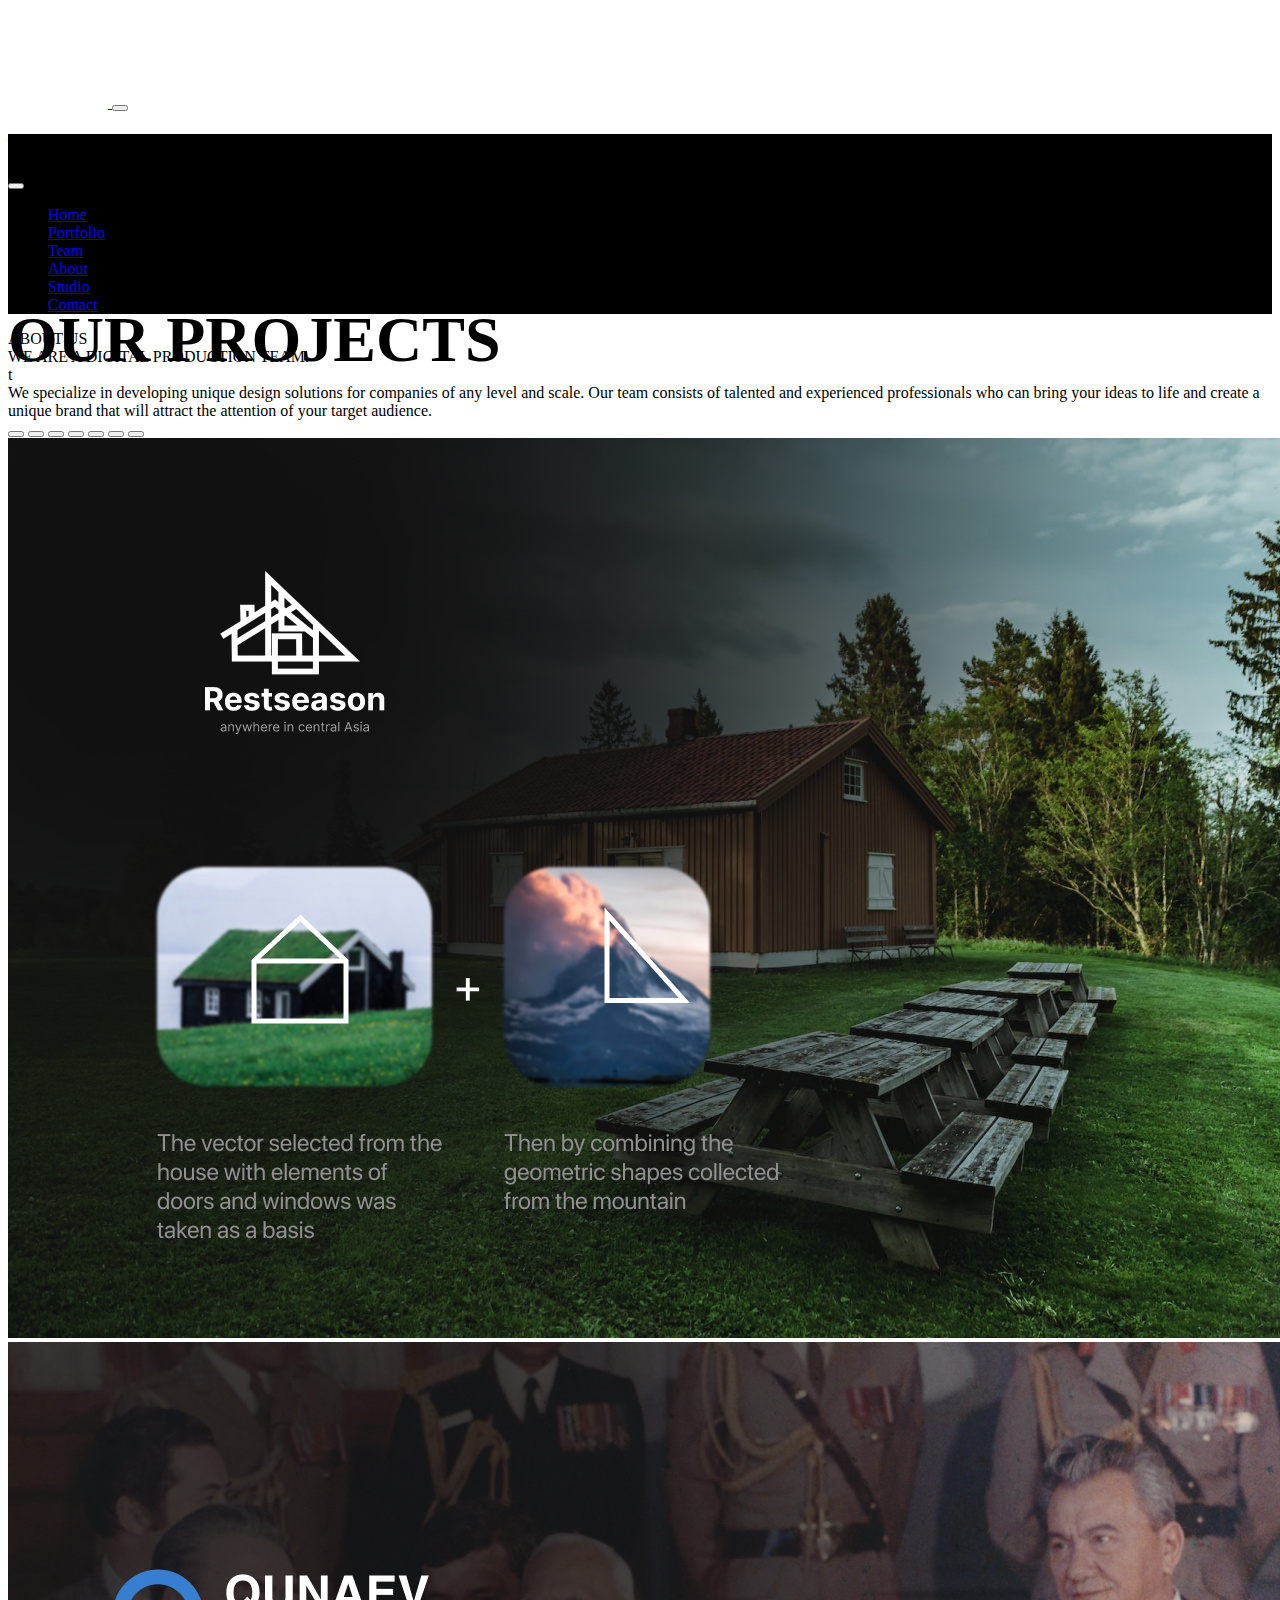
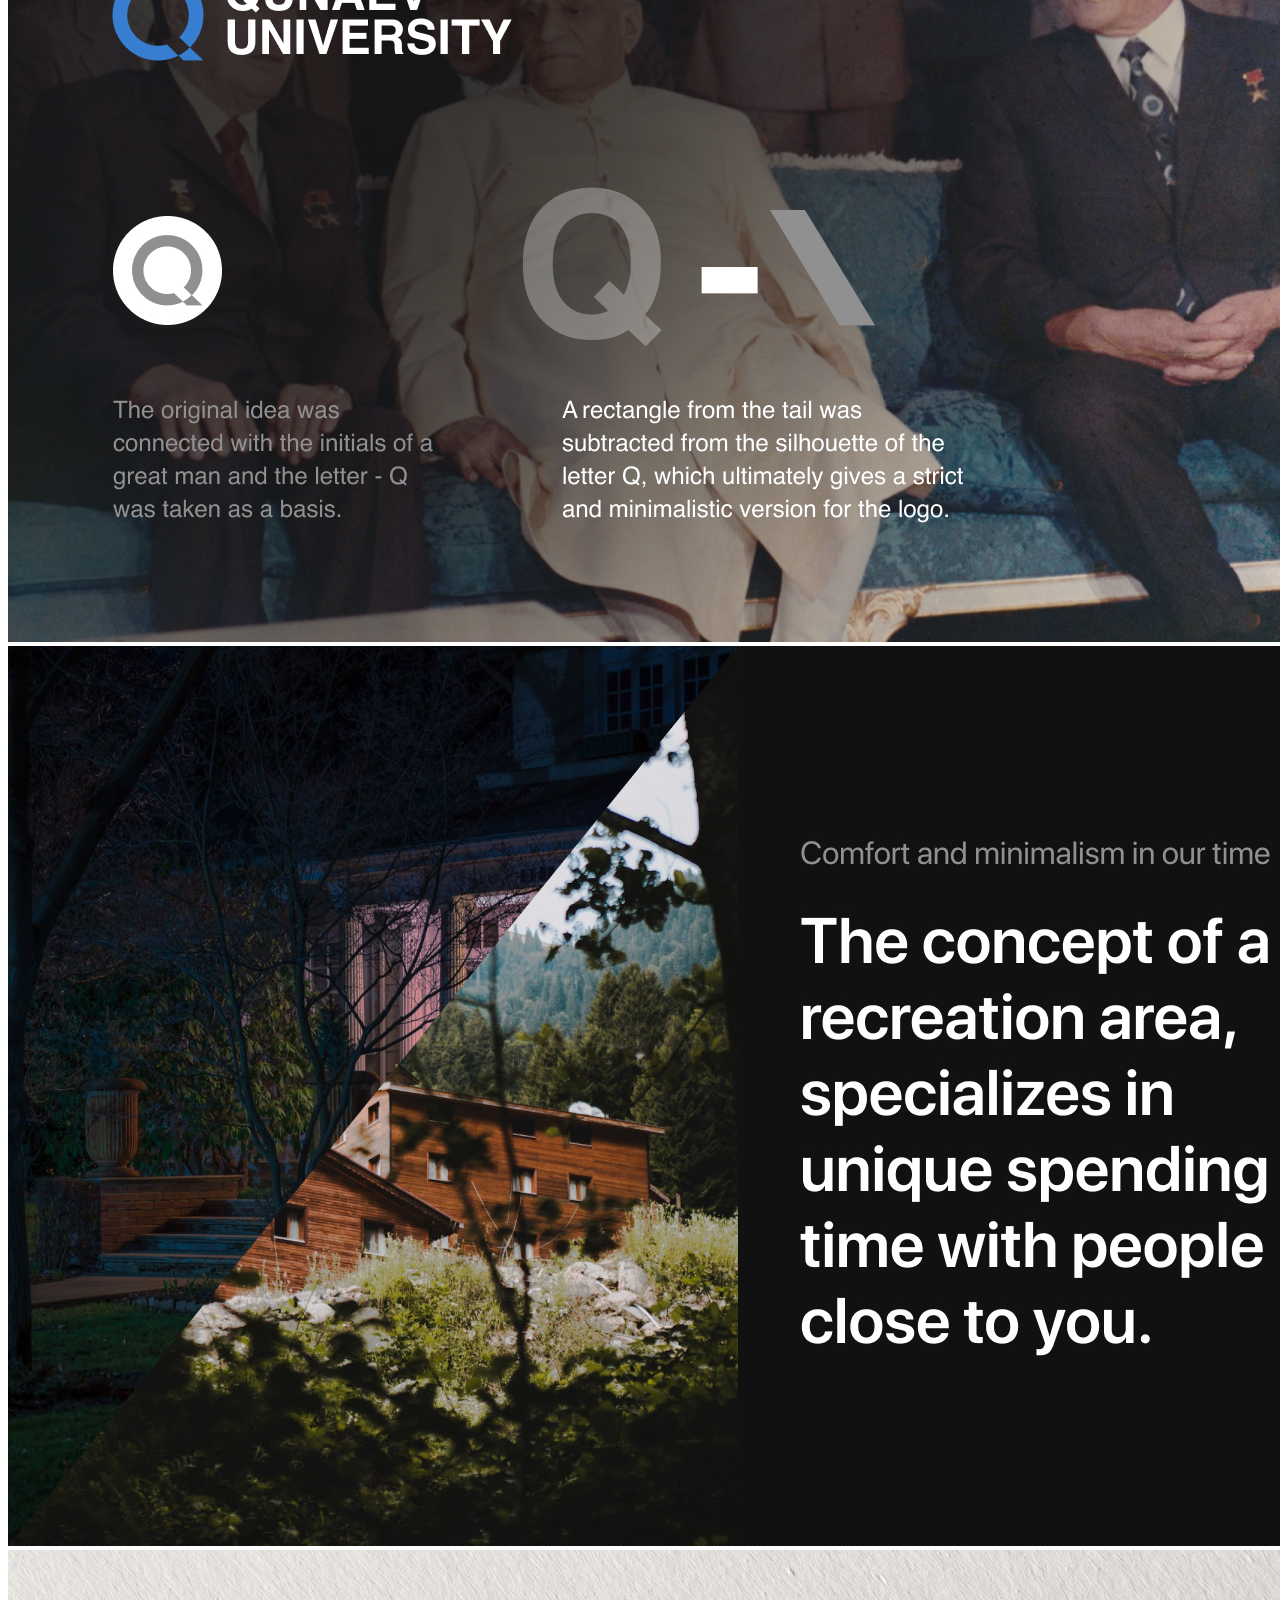
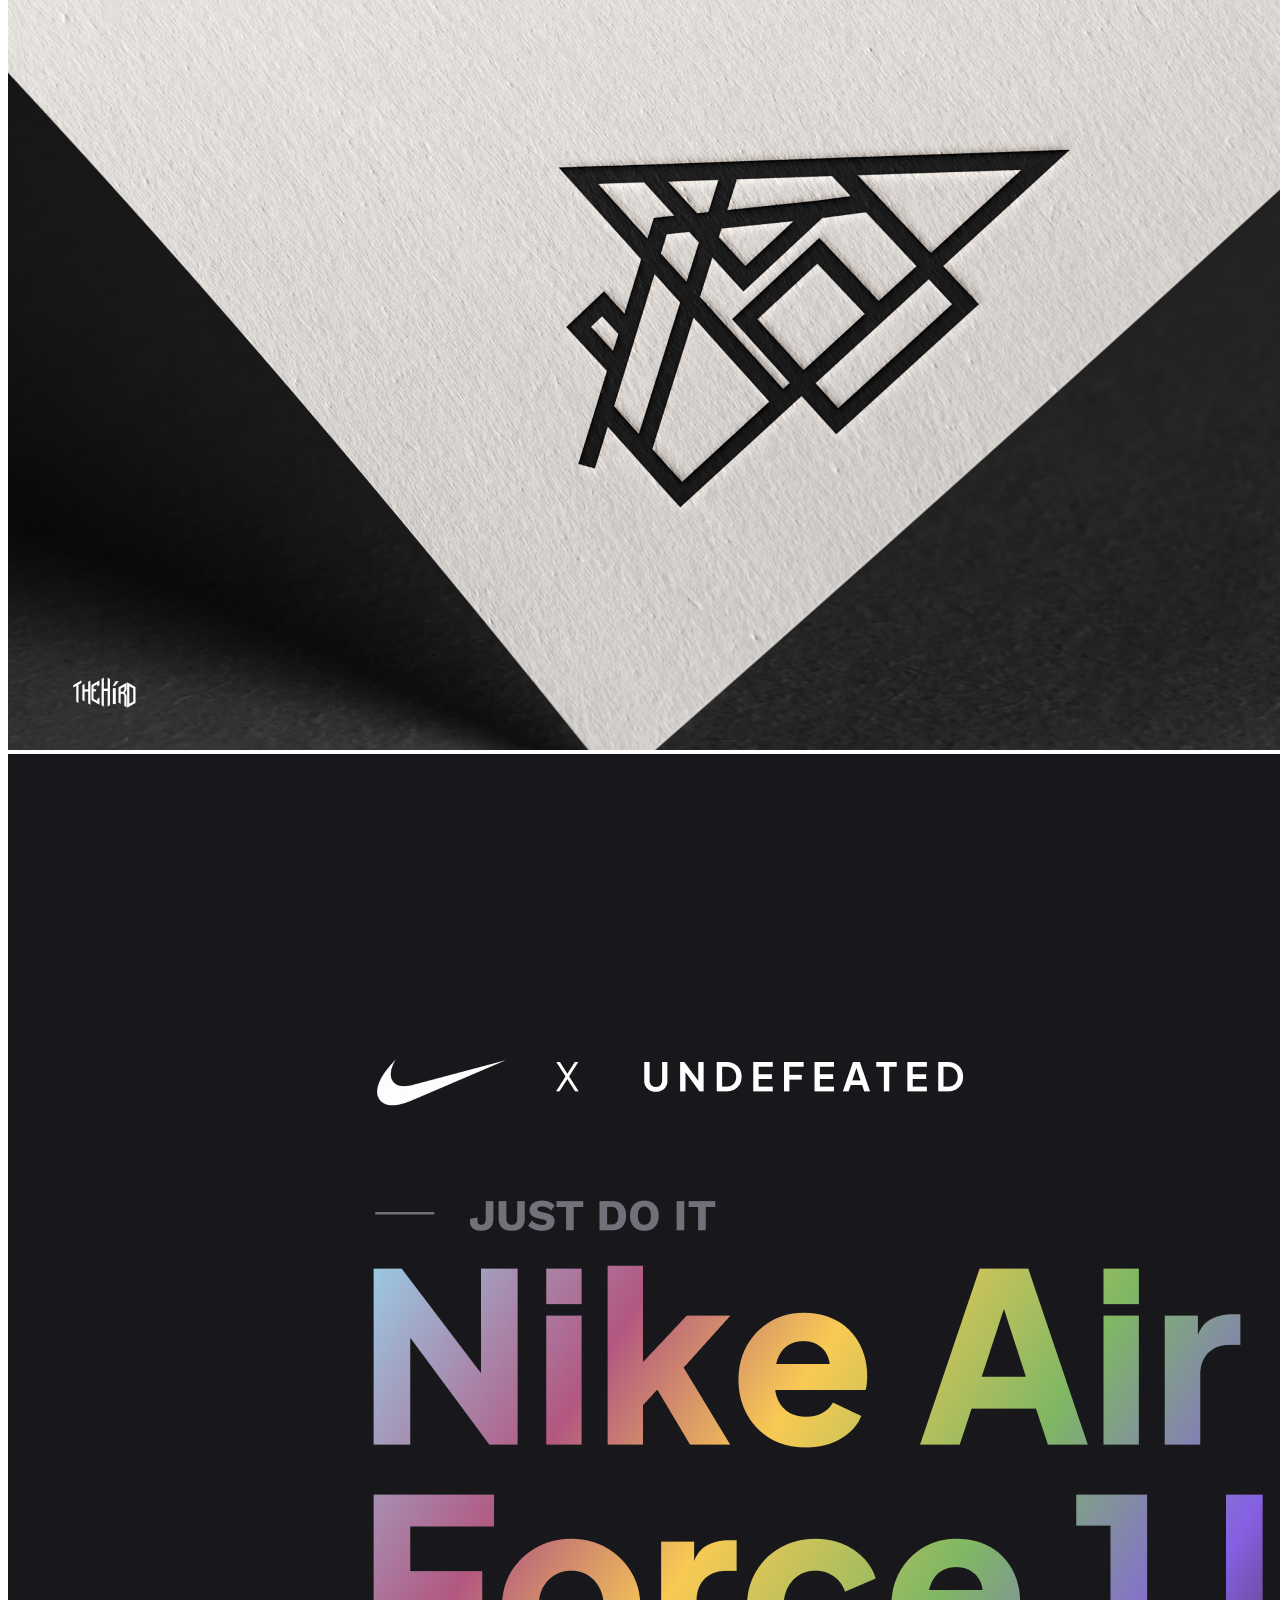
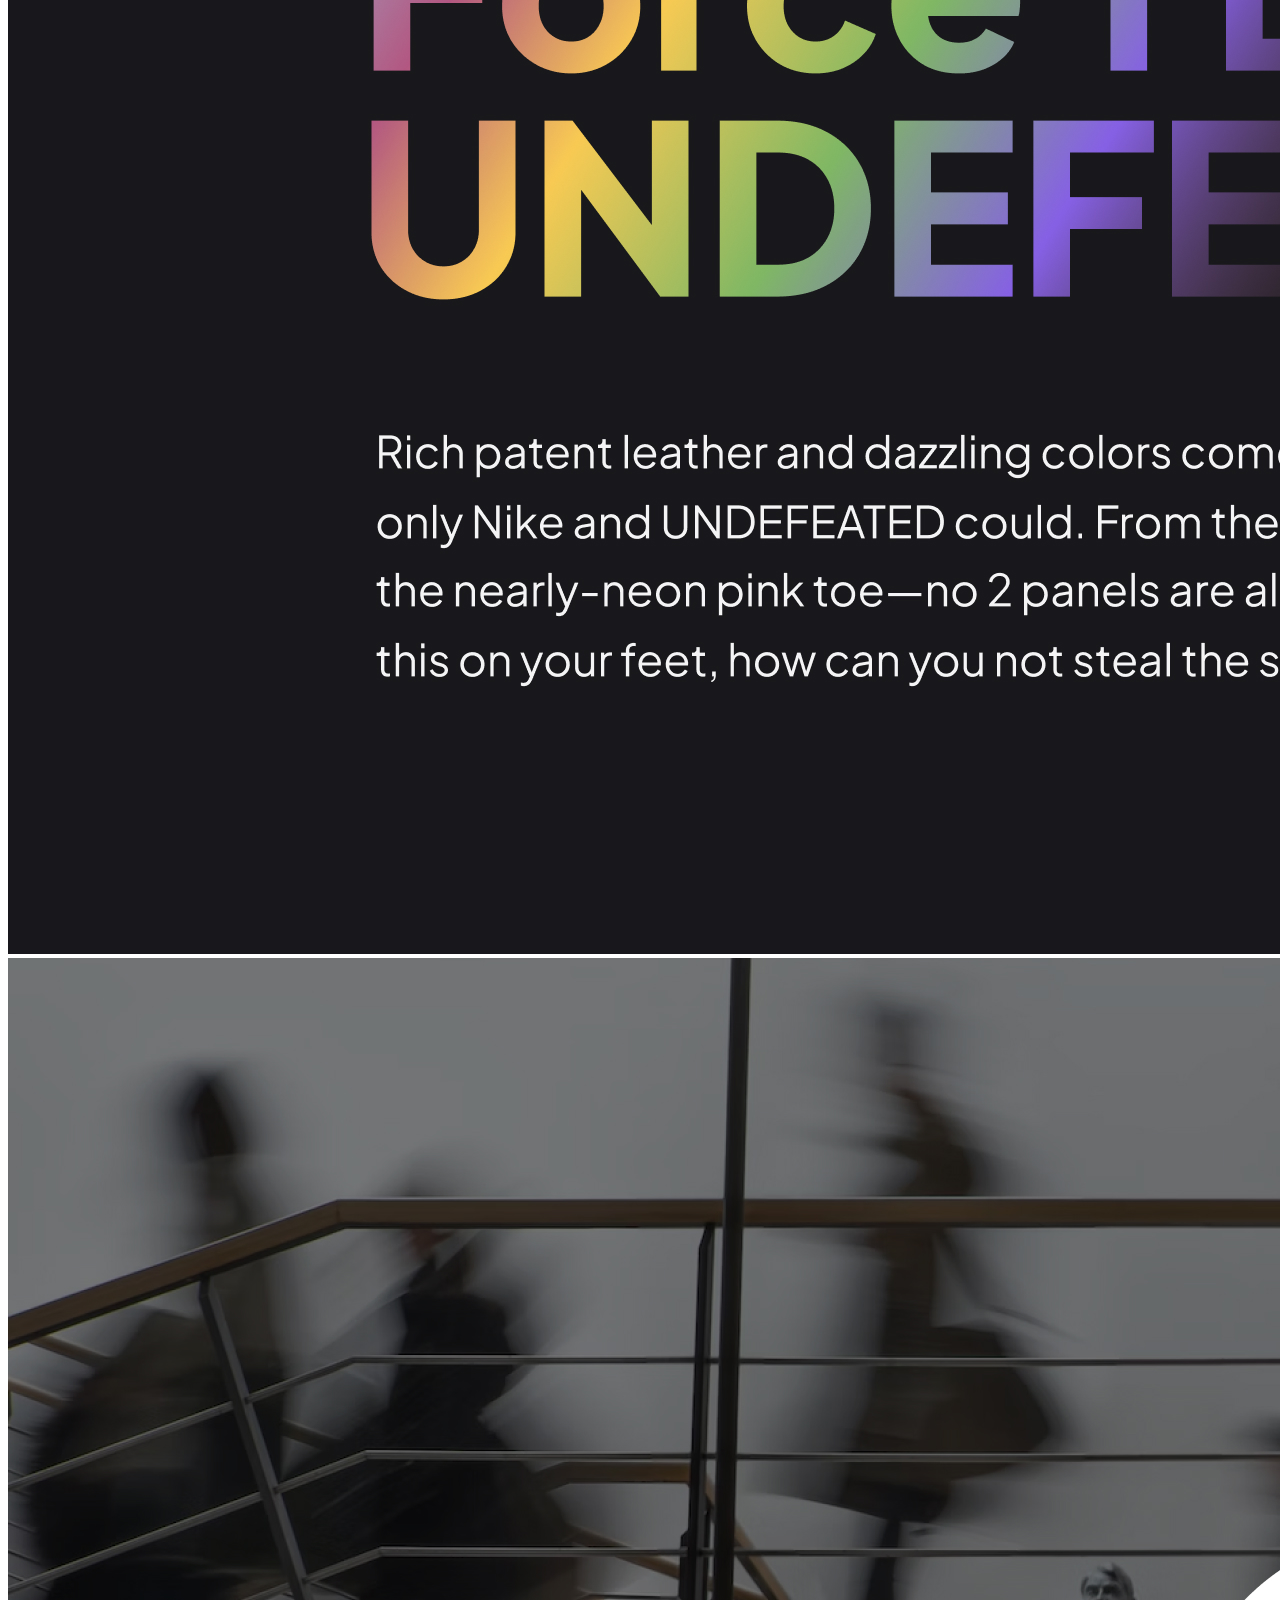
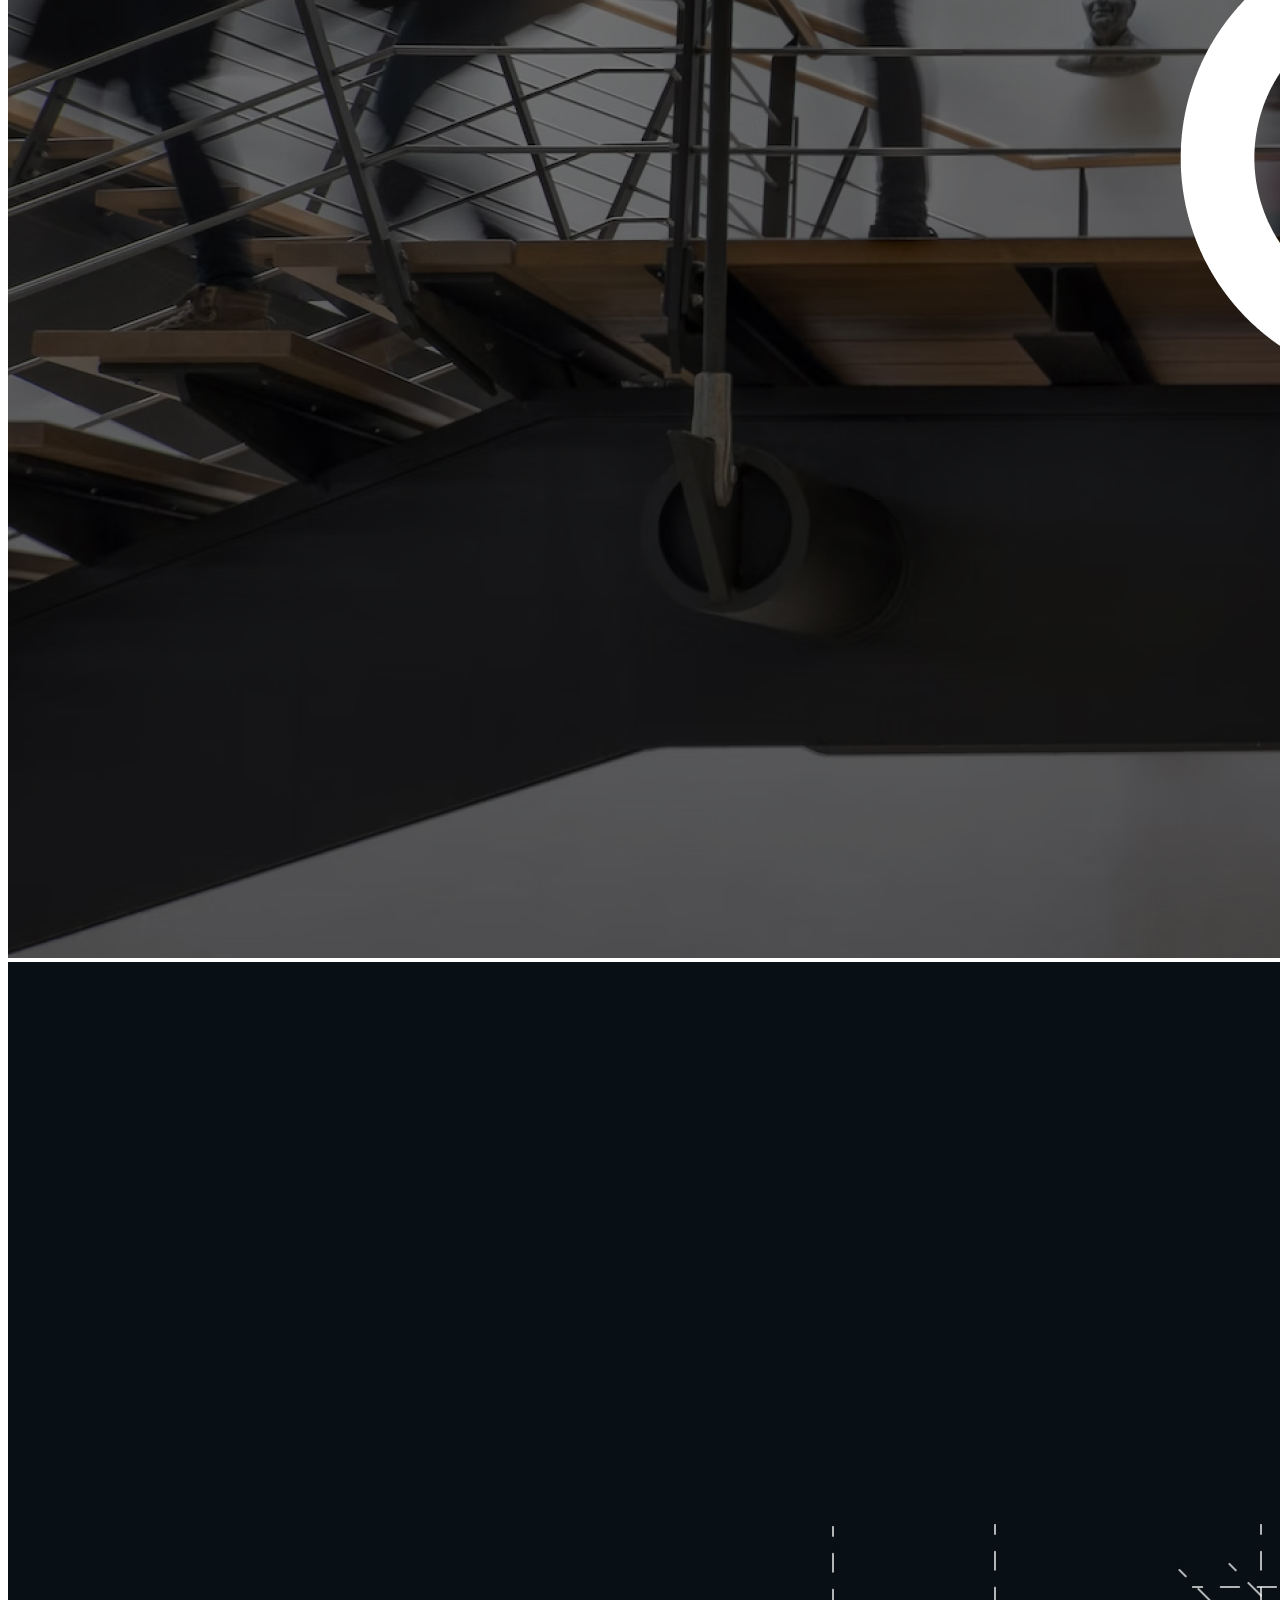
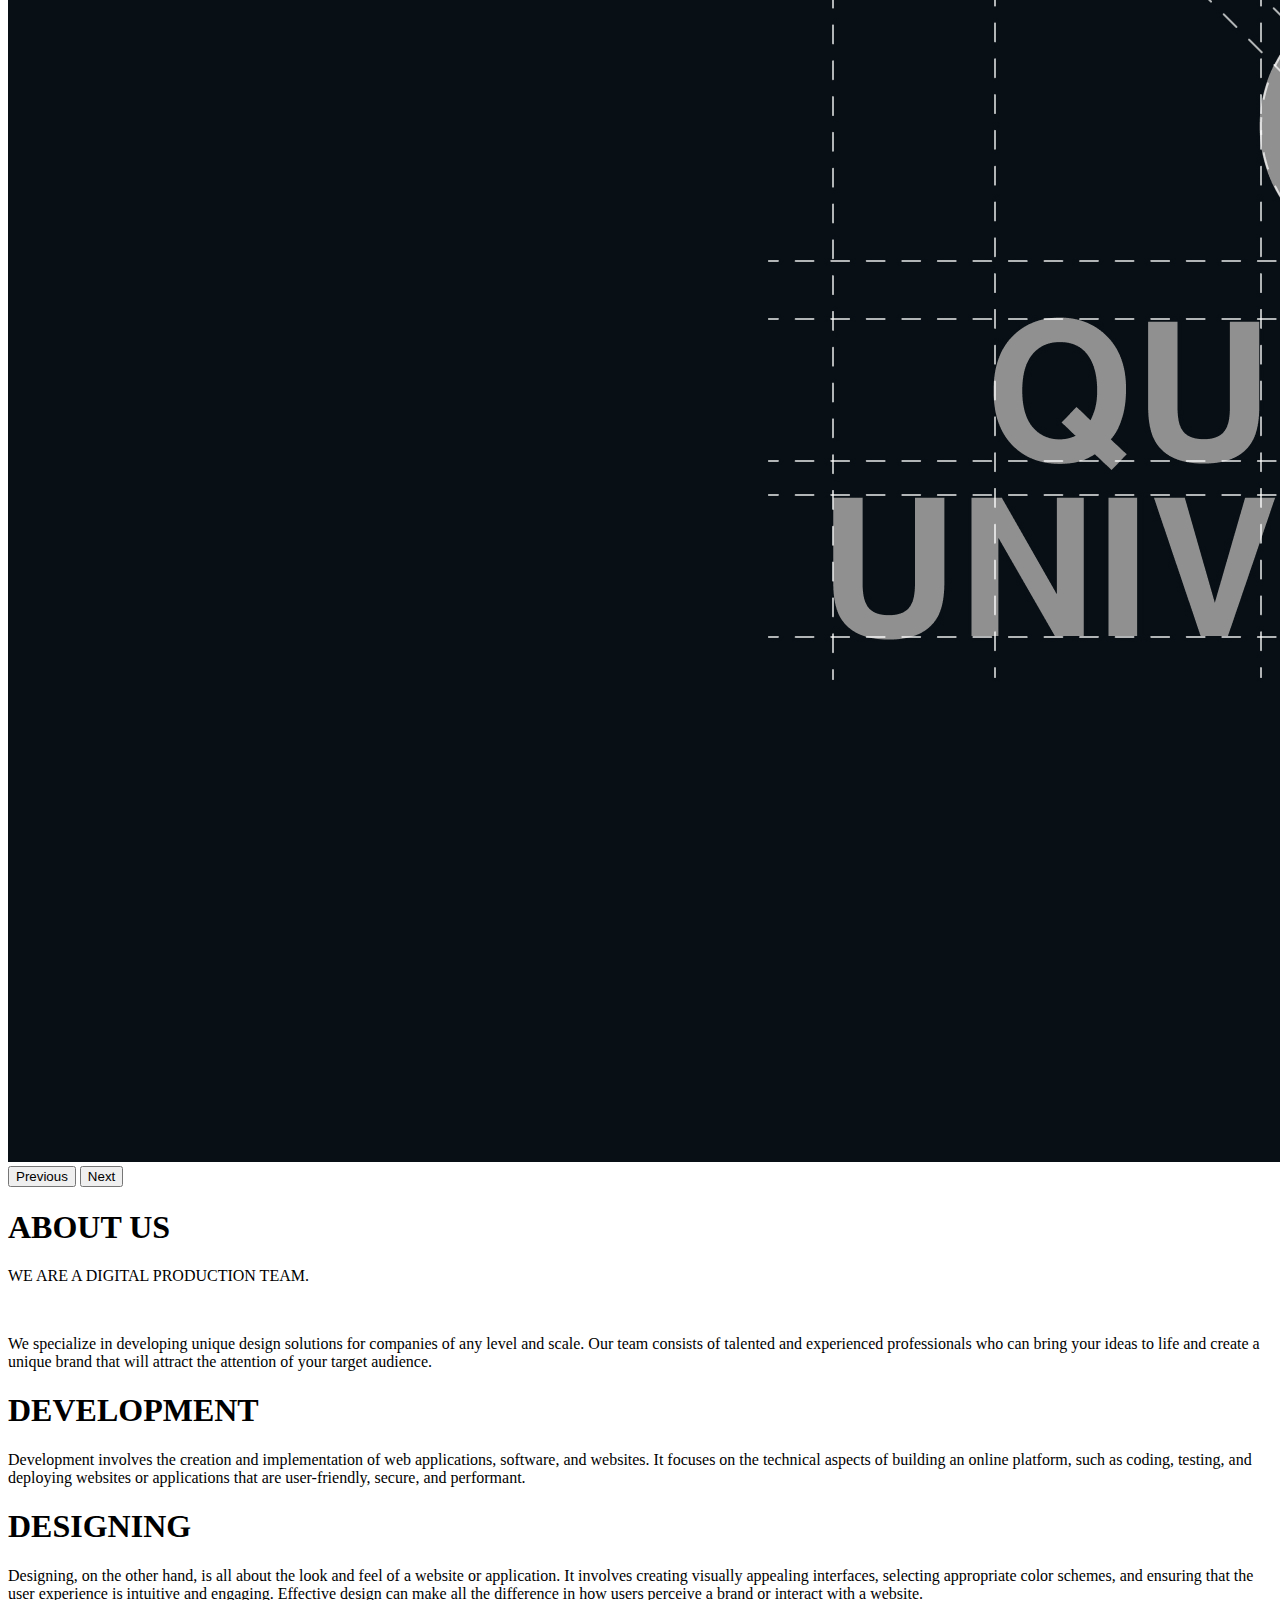
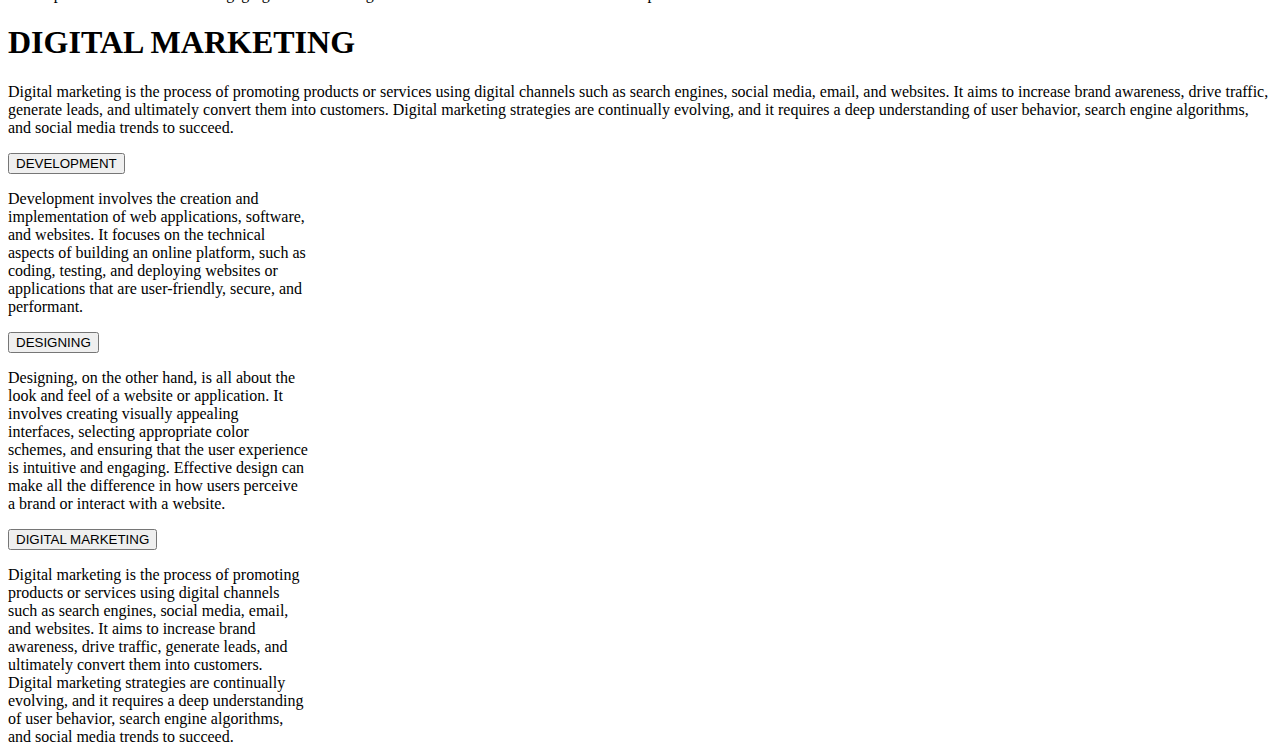
==== pages/about.html @ e814f003 "Added new files." ====
<!DOCTYPE html>
<html lang="en">
  <head>
    <meta charset="UTF-8" />
    <meta http-equiv="X-UA-Compatible" content="IE=edge" />
    <meta name="viewport" content="width=device-width, initial-scale=1.0" />
    <title>About us</title>
    <link
      rel="stylesheet"
      href="../node_modules/bootstrap/dist/css/bootstrap.min.css"
    />
    <link rel="stylesheet" href="../styles/style-about.css" />
    <link rel="icon" href="../images/navbar/logo.png" type="image/x-icon" />
  </head>
  <body>
    <audio preload="auto" src="../audio/music.mp3" loop="true" autobuffer>
      Unsupported in Firefox
    </audio>
    <header>
      <nav class="navbar navbar-dark bg-dark">
        <div class="container-fluid">
          <a href="../index.html">
            <img class="ms-5" src="../images/navbar/logo.png" alt="logo" />
          </a>
          <button
            class="navbar-toggler me-5"
            type="button"
            data-bs-toggle="offcanvas"
            data-bs-target="#offcanvasDarkNavbar"
            aria-controls="offcanvasDarkNavbar"
            aria-label="Toggle navigation"
          >
            <span class="navbar-toggler-icon"></span>
          </button>
          <div
            class="offcanvas offcanvas-end text-bg-dark"
            tabindex="-1"
            id="offcanvasDarkNavbar"
            aria-labelledby="offcanvasDarkNavbarLabel"
            style="background-color: black !important"
          >
            <div class="offcanvas-header">
              <h5 class="offcanvas-title" id="offcanvasDarkNavbarLabel">
                TheHiro.qz
              </h5>
              <button
                type="button"
                class="btn-close btn-close-white"
                data-bs-dismiss="offcanvas"
                aria-label="Close"
              ></button>
            </div>
            <div class="offcanvas-body">
              <ul class="navbar-nav justify-content-end flex-grow-1 pe-3">
                <li class="nav-item">
                  <a class="nav-link" aria-current="page" href="../index.html"
                    >Home</a
                  >
                </li>
                <li class="nav-item">
                  <a
                    class="nav-link"
                    href="https://www.behance.net/thehirostudio"
                    >Portfolio</a
                  >
                </li>
                <li class="nav-item">
                  <a class="nav-link" href="team.html">Team</a>
                </li>
                <li class="nav-item">
                  <a class="nav-link active" href="about.html">About</a>
                </li>
                <li class="nav-item">
                  <a class="nav-link" href="studio.html">Studio</a>
                </li>
                <li class="nav-item">
                  <a class="nav-link" href="contact.html">Contact</a>
                </li>
              </ul>
            </div>
          </div>
        </div>
      </nav>
    </header>
    <main>
      <section class="sect-2 container mt-5" style="margin-bottom: -10rem">
        <div class="container row mt-5 mx-1">
          <div class="col-6 second">
            ABOUT US
            <div class="vect-1"></div>
          </div>
          <div class="col-6 third">WE ARE A DIGITAL PRODUCTION TEAM.</div>
        </div>
        <div class="container row mt-5 mx-1">
          <div class="col-6 first"><span class="syllable">t</span></div>
          <div class="col-6 fourth">
            We specialize in developing unique design solutions for companies of
            any level and scale. Our team consists of talented and experienced
            professionals who can bring your ideas to life and create a unique
            brand that will attract the attention of your target audience.
          </div>
        </div>
      </section>
      <section class="container mt-5">
        <h1
          style="font-size: 4rem; font-weight: 600"
          class="mb-5 text-white text-center projects-h1"
        >
          OUR PROJECTS
        </h1>
        <div id="carouselExampleIndicators" class="carousel slide">
          <div class="carousel-indicators">
            <button
              type="button"
              data-bs-target="#carouselExampleIndicators"
              data-bs-slide-to="0"
              class="active"
              aria-current="true"
              aria-label="Slide 1"
            ></button>
            <button
              type="button"
              data-bs-target="#carouselExampleIndicators"
              data-bs-slide-to="1"
              aria-label="Slide 2"
            ></button>
            <button
              type="button"
              data-bs-target="#carouselExampleIndicators"
              data-bs-slide-to="2"
              aria-label="Slide 3"
            ></button>
            <button
              type="button"
              data-bs-target="#carouselExampleIndicators"
              data-bs-slide-to="3"
              aria-label="Slide 4"
            ></button>
            <button
              type="button"
              data-bs-target="#carouselExampleIndicators"
              data-bs-slide-to="4"
              aria-label="Slide 5"
            ></button>
            <button
              type="button"
              data-bs-target="#carouselExampleIndicators"
              data-bs-slide-to="5"
              aria-label="Slide 6"
            ></button>
            <button
              type="button"
              data-bs-target="#carouselExampleIndicators"
              data-bs-slide-to="6"
              aria-label="Slide 7"
            ></button>
          </div>
          <div class="carousel-inner">
            <div class="carousel-item active">
              <img
                src="../images/slider-about/1.jpg"
                class="d-block w-100"
                alt="..."
              />
            </div>
            <div class="carousel-item">
              <img
                src="../images/slider-about/2.jpg"
                class="d-block w-100"
                alt="..."
              />
            </div>
            <div class="carousel-item">
              <img
                src="../images/slider-about/3.jpg"
                class="d-block w-100"
                alt="..."
              />
            </div>
            <div class="carousel-item">
              <img
                src="../images/slider-about/4.jpg"
                class="d-block w-100"
                alt="..."
              />
            </div>
            <div class="carousel-item">
              <img
                src="../images/slider-about/6.jpg"
                class="d-block w-100"
                alt="..."
              />
            </div>
            <div class="carousel-item">
              <img
                src="../images/slider-about/7.jpg"
                class="d-block w-100"
                alt="..."
              />
            </div>
            <div class="carousel-item">
              <img
                src="../images/slider-about/8.jpg"
                class="d-block w-100"
                alt="..."
              />
            </div>
          </div>
          <button
            class="carousel-control-prev"
            type="button"
            data-bs-target="#carouselExampleIndicators"
            data-bs-slide="prev"
          >
            <span class="carousel-control-prev-icon" aria-hidden="true"></span>
            <span class="visually-hidden">Previous</span>
          </button>
          <button
            class="carousel-control-next"
            type="button"
            data-bs-target="#carouselExampleIndicators"
            data-bs-slide="next"
          >
            <span class="carousel-control-next-icon" aria-hidden="true"></span>
            <span class="visually-hidden">Next</span>
          </button>
        </div>
      </section>
      <section class="sect-1 container mt-5">
        <h1>ABOUT US</h1>
        <div class="vect-1"></div>
        <p>WE ARE A DIGITAL PRODUCTION TEAM.</p>
        <br />
        <p>
          We specialize in developing unique design solutions for companies of
          any level and scale. Our team consists of talented and experienced
          professionals who can bring your ideas to life and create a unique
          brand that will attract the attention of your target audience.
        </p>
      </section>
      <section class="sect-3 container mt-5">
        <div id="media-drops" class="container">
          <h1 class="about-h1-1">DEVELOPMENT</h1>
          <p class="mt-5">
            Development involves the creation and implementation of web
            applications, software, and websites. It focuses on the technical
            aspects of building an online platform, such as coding, testing, and
            deploying websites or applications that are user-friendly, secure,
            and performant.
          </p>
          <h1 class="mt-5 about-h1-2">DESIGNING</h1>
          <p class="mt-5">
            Designing, on the other hand, is all about the look and feel of a
            website or application. It involves creating visually appealing
            interfaces, selecting appropriate color schemes, and ensuring that
            the user experience is intuitive and engaging. Effective design can
            make all the difference in how users perceive a brand or interact
            with a website.
          </p>
          <h1 class="mt-5 about-h1-3">DIGITAL MARKETING</h1>
          <p class="mt-5 mb-5">
            Digital marketing is the process of promoting products or services
            using digital channels such as search engines, social media, email,
            and websites. It aims to increase brand awareness, drive traffic,
            generate leads, and ultimately convert them into customers. Digital
            marketing strategies are continually evolving, and it requires a
            deep understanding of user behavior, search engine algorithms, and
            social media trends to succeed.
          </p>
        </div>
      </section>
      <section class="sect-1 container mt-5">
        <p class="name-1">
          <button
            class="btn btn-primary"
            type="button"
            data-bs-toggle="collapse"
            data-bs-target="#collapseWidthExample1"
            aria-expanded="false"
            aria-controls="collapseWidthExample1"
          >
            DEVELOPMENT
          </button>
        </p>
        <div style="min-height: 120px" class="desc-1">
          <div class="collapse collapse-horizontal" id="collapseWidthExample1">
            <div class="card card-body" style="width: 300px">
              Development involves the creation and implementation of web
              applications, software, and websites. It focuses on the technical
              aspects of building an online platform, such as coding, testing,
              and deploying websites or applications that are user-friendly,
              secure, and performant.
            </div>
          </div>
        </div>
        <p class="name-2">
          <button
            class="btn btn-primary"
            type="button"
            data-bs-toggle="collapse"
            data-bs-target="#collapseWidthExample2"
            aria-expanded="false"
            aria-controls="collapseWidthExample2"
          >
            DESIGNING
          </button>
        </p>
        <div style="min-height: 120px" class="desc-2">
          <div class="collapse collapse-horizontal" id="collapseWidthExample2">
            <div class="card card-body" style="width: 300px">
              Designing, on the other hand, is all about the look and feel of a
              website or application. It involves creating visually appealing
              interfaces, selecting appropriate color schemes, and ensuring that
              the user experience is intuitive and engaging. Effective design
              can make all the difference in how users perceive a brand or
              interact with a website.
            </div>
          </div>
        </div>
        <p class="name-3">
          <button
            class="btn btn-primary"
            type="button"
            data-bs-toggle="collapse"
            data-bs-target="#collapseWidthExample3"
            aria-expanded="false"
            aria-controls="collapseWidthExample3"
          >
            DIGITAL MARKETING
          </button>
        </p>
        <div style="min-height: 120px" class="desc-3">
          <div class="collapse collapse-horizontal" id="collapseWidthExample3">
            <div class="card card-body" style="width: 300px">
              Digital marketing is the process of promoting products or services
              using digital channels such as search engines, social media,
              email, and websites. It aims to increase brand awareness, drive
              traffic, generate leads, and ultimately convert them into
              customers. Digital marketing strategies are continually evolving,
              and it requires a deep understanding of user behavior, search
              engine algorithms, and social media trends to succeed.
            </div>
          </div>
        </div>
      </section>
    </main>
    <script
      src="https://code.jquery.com/jquery-3.7.0.js"
      integrity="sha256-JlqSTELeR4TLqP0OG9dxM7yDPqX1ox/HfgiSLBj8+kM="
      crossorigin="anonymous"
    ></script>
    <script>
      function setCookie(c_name, value, exdays) {
        var exdate = new Date();
        exdate.setDate(exdate.getDate() + exdays);
        var c_value =
          escape(value) +
          (exdays == null ? "" : "; expires=" + exdate.toUTCString());
        document.cookie = c_name + "=" + c_value;
      }

      function getCookie(c_name) {
        var i,
          x,
          y,
          ARRcookies = document.cookie.split(";");
        for (i = 0; i < ARRcookies.length; i++) {
          x = ARRcookies[i].substr(0, ARRcookies[i].indexOf("="));
          y = ARRcookies[i].substr(ARRcookies[i].indexOf("=") + 1);
          x = x.replace(/^\s+|\s+$/g, "");
          if (x == c_name) {
            return unescape(y);
          }
        }
      }

      var song = document.getElementsByTagName("audio")[0];
      var played = false;
      var tillPlayed = getCookie("timePlayed");
      function update() {
        if (!played) {
          if (tillPlayed) {
            song.currentTime = tillPlayed;
            song.play();
            played = true;
          } else {
            song.play();
            played = true;
          }
        } else {
          setCookie("timePlayed", song.currentTime);
        }
      }
      setInterval(update, 1000);
    </script>
    <script src="../node_modules/bootstrap/dist/js/bootstrap.min.js"></script>
    <script src="../scripts/index-about.js"></script>
  </body>
</html>
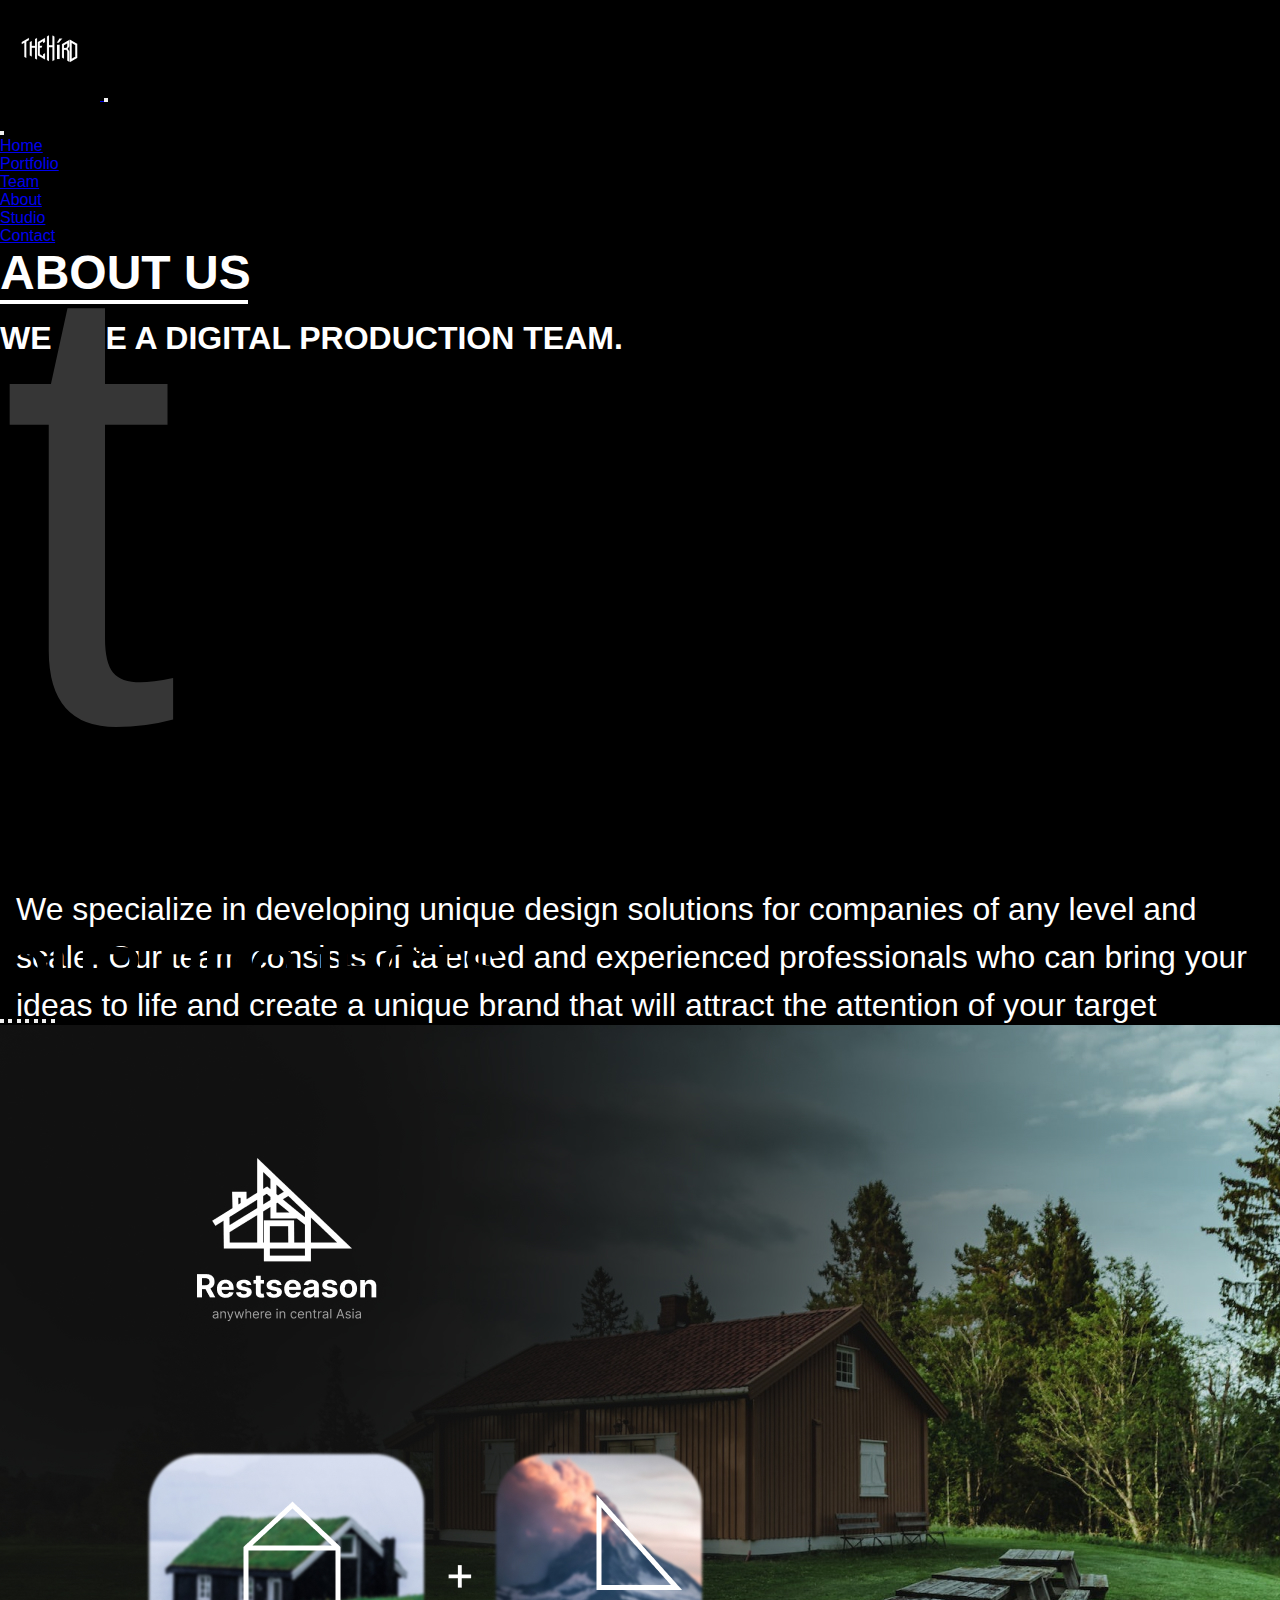
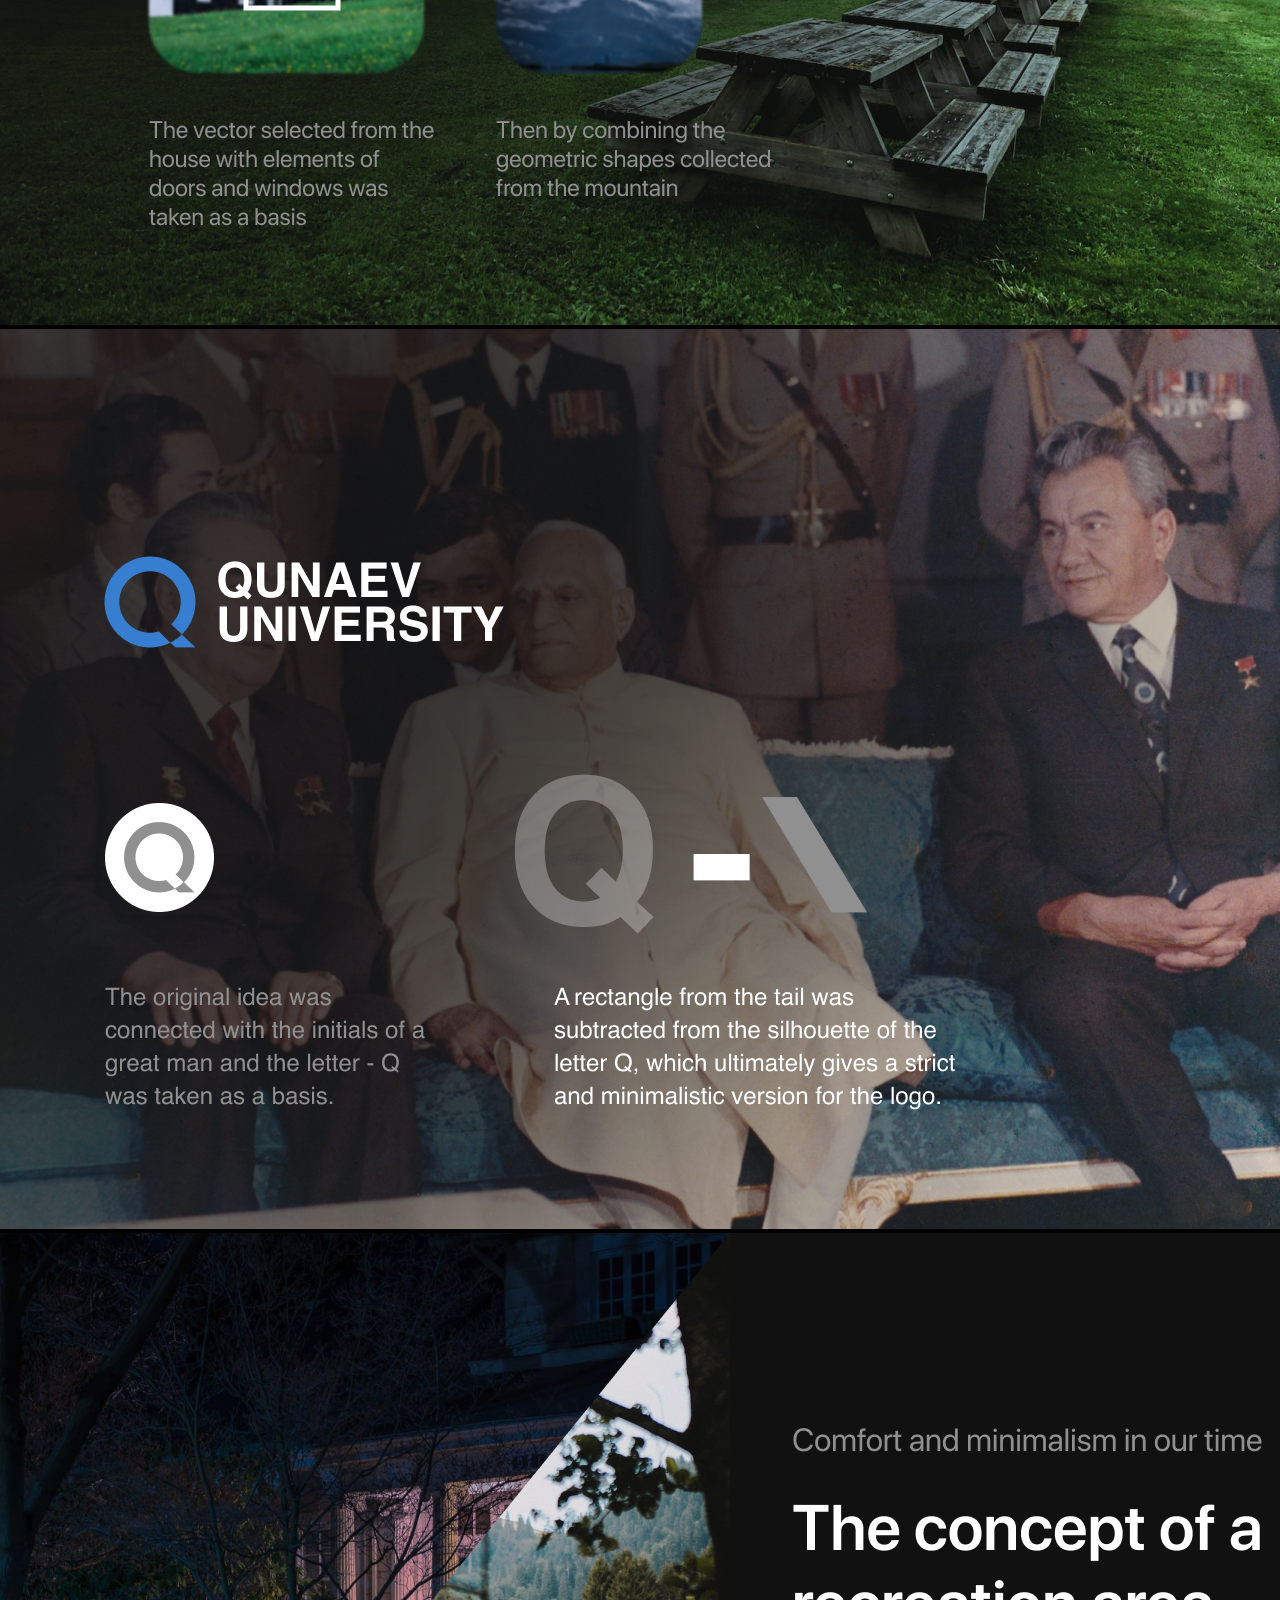
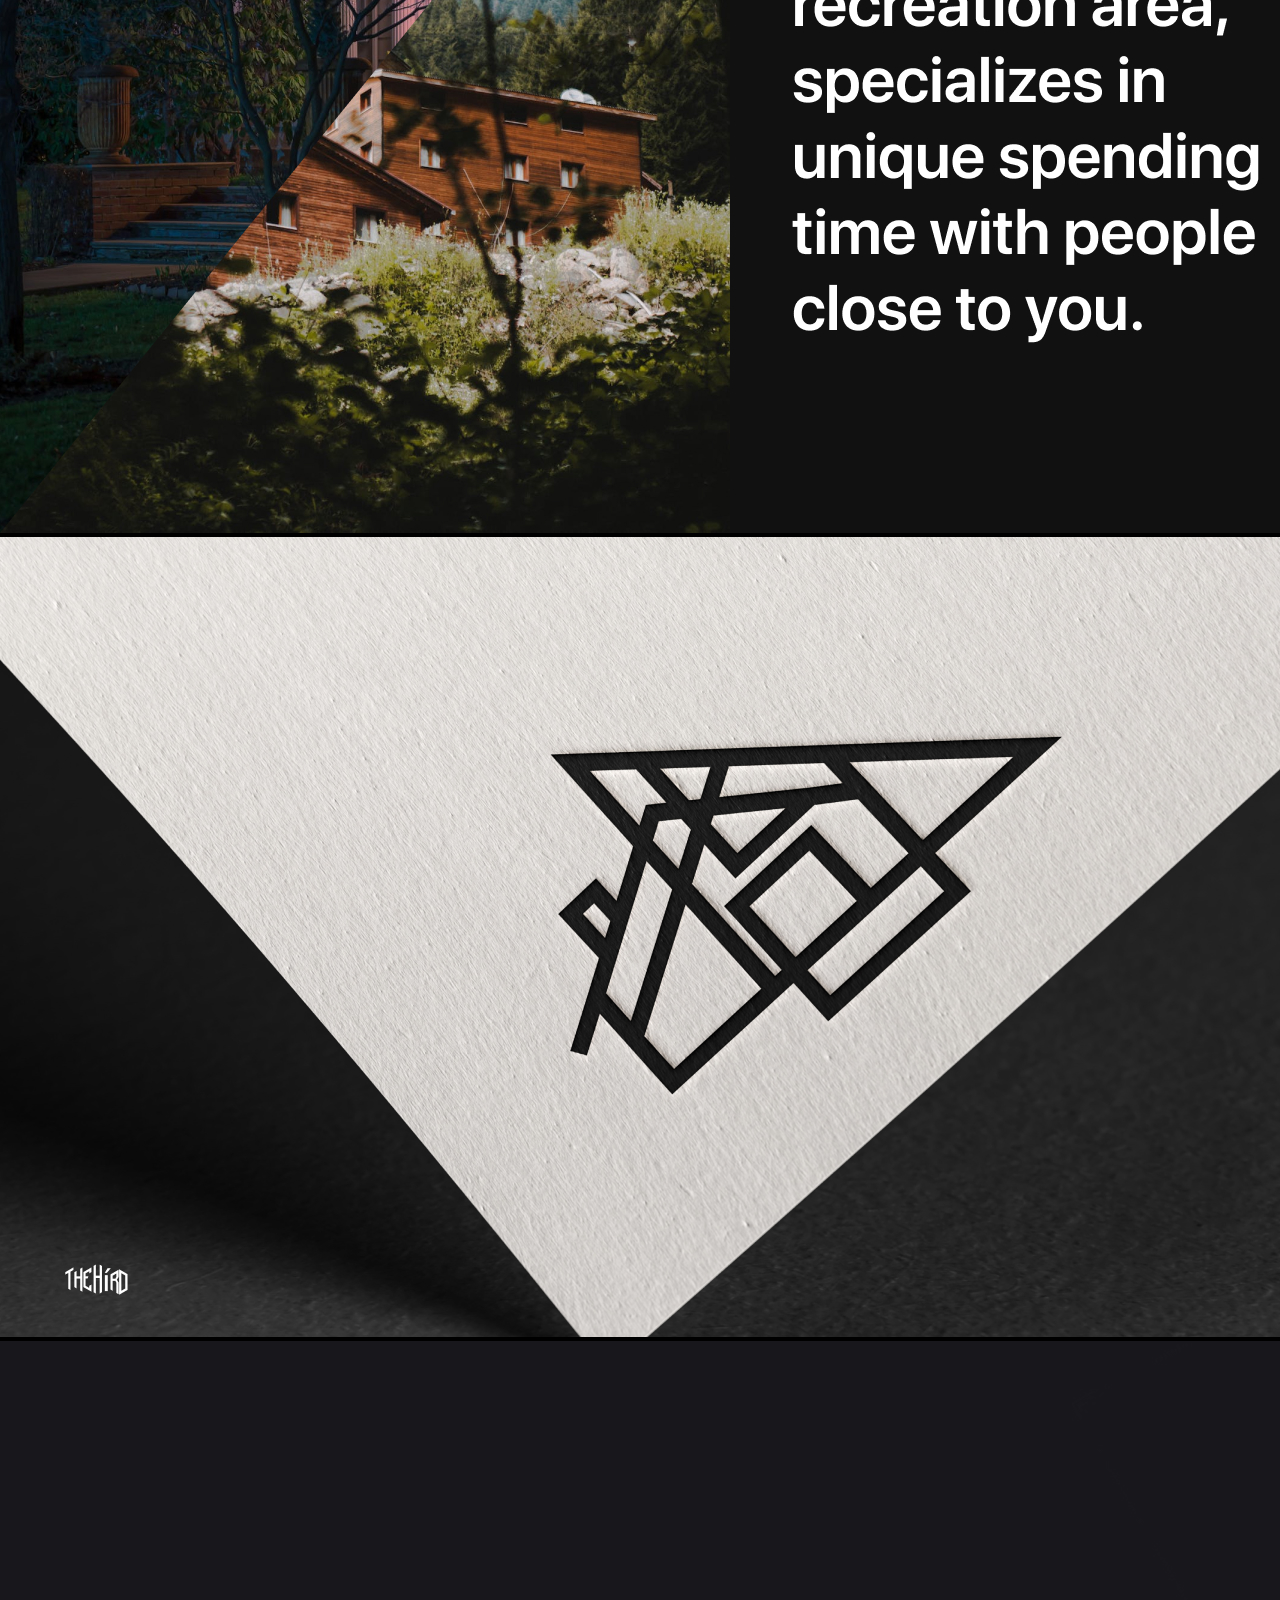
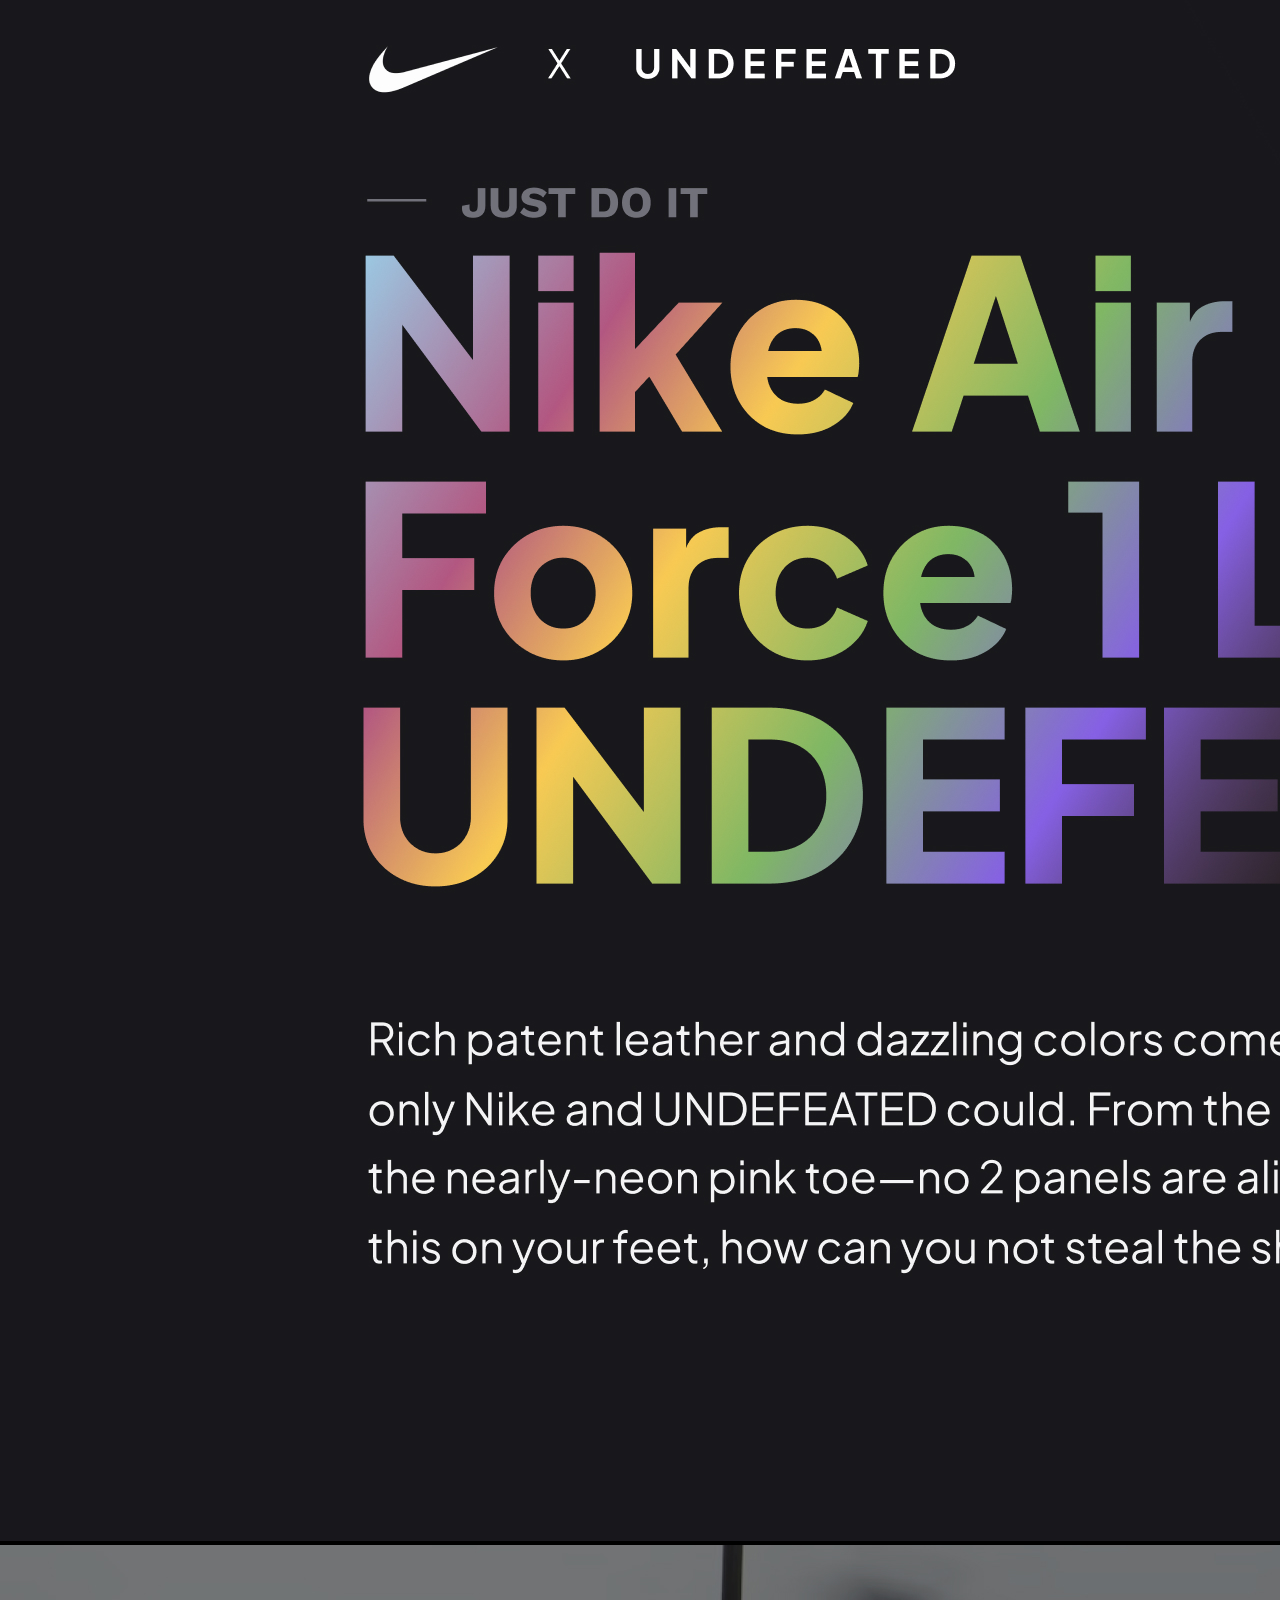
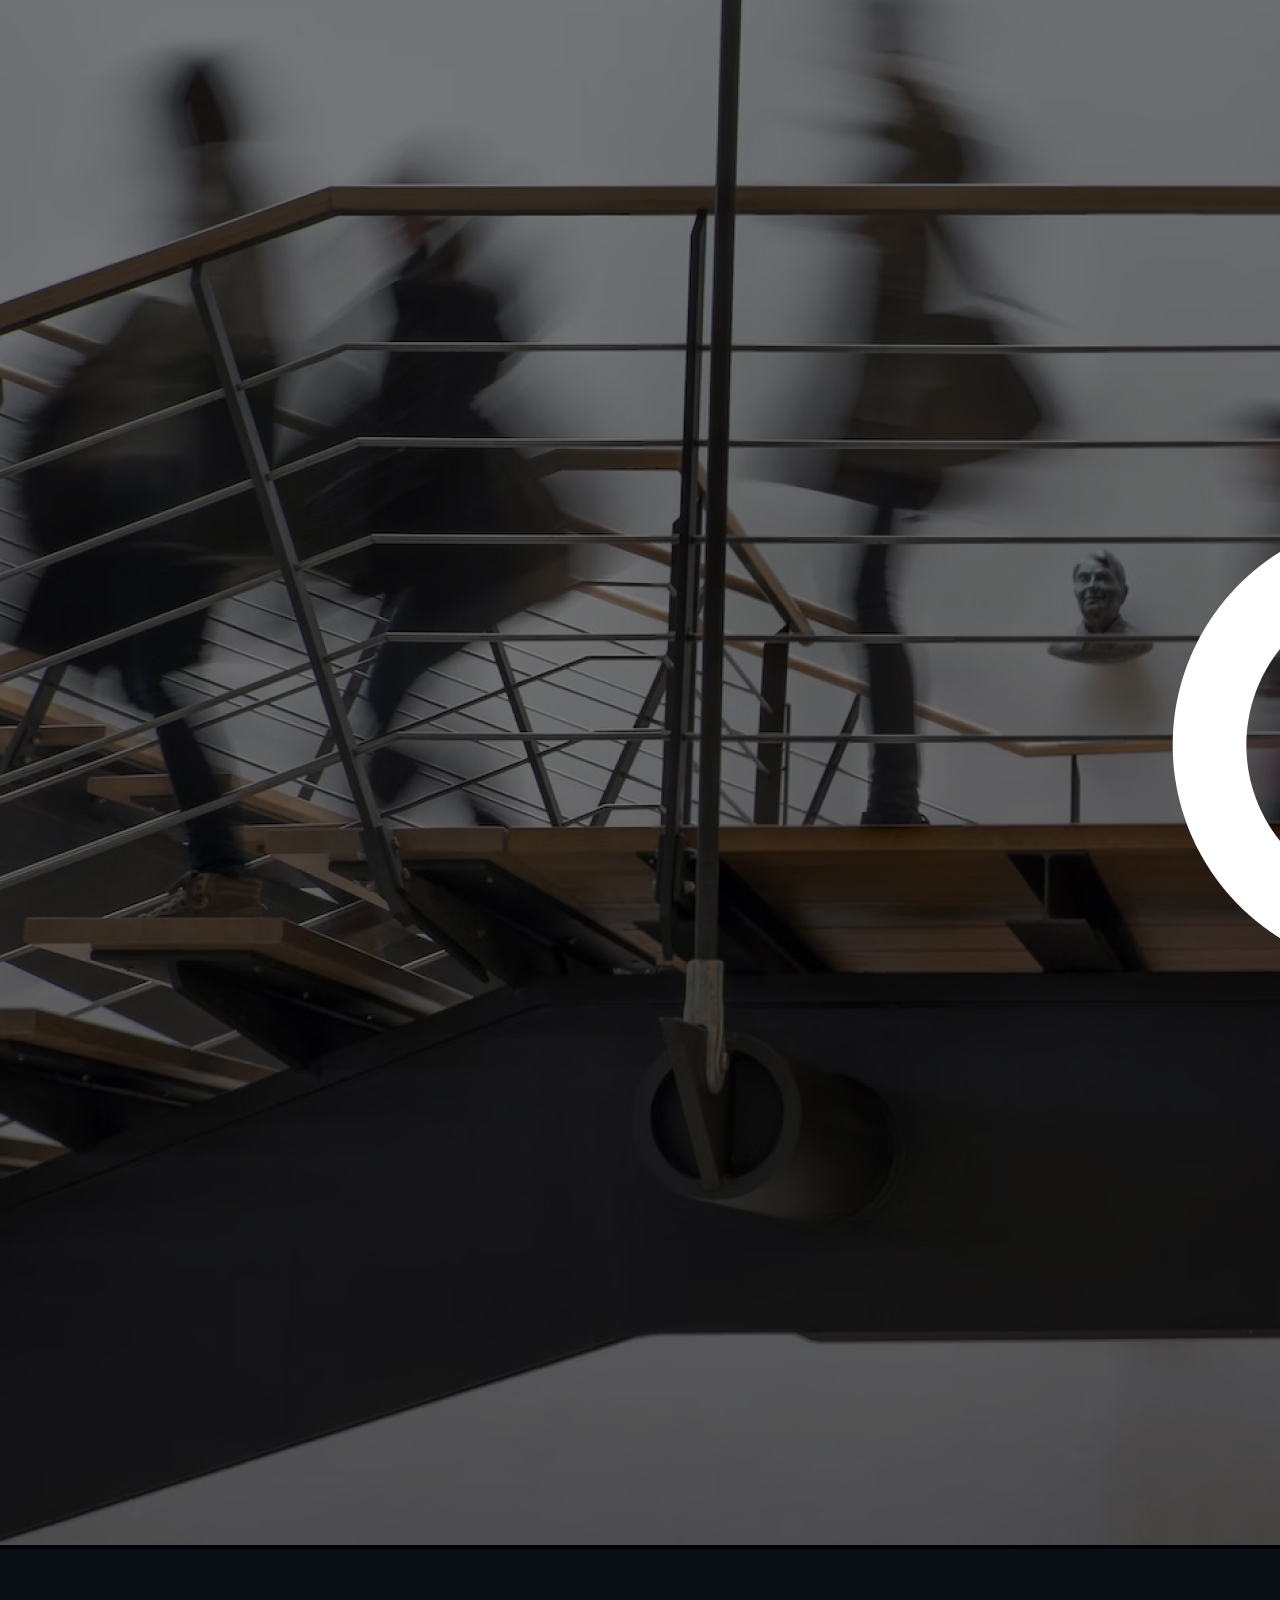
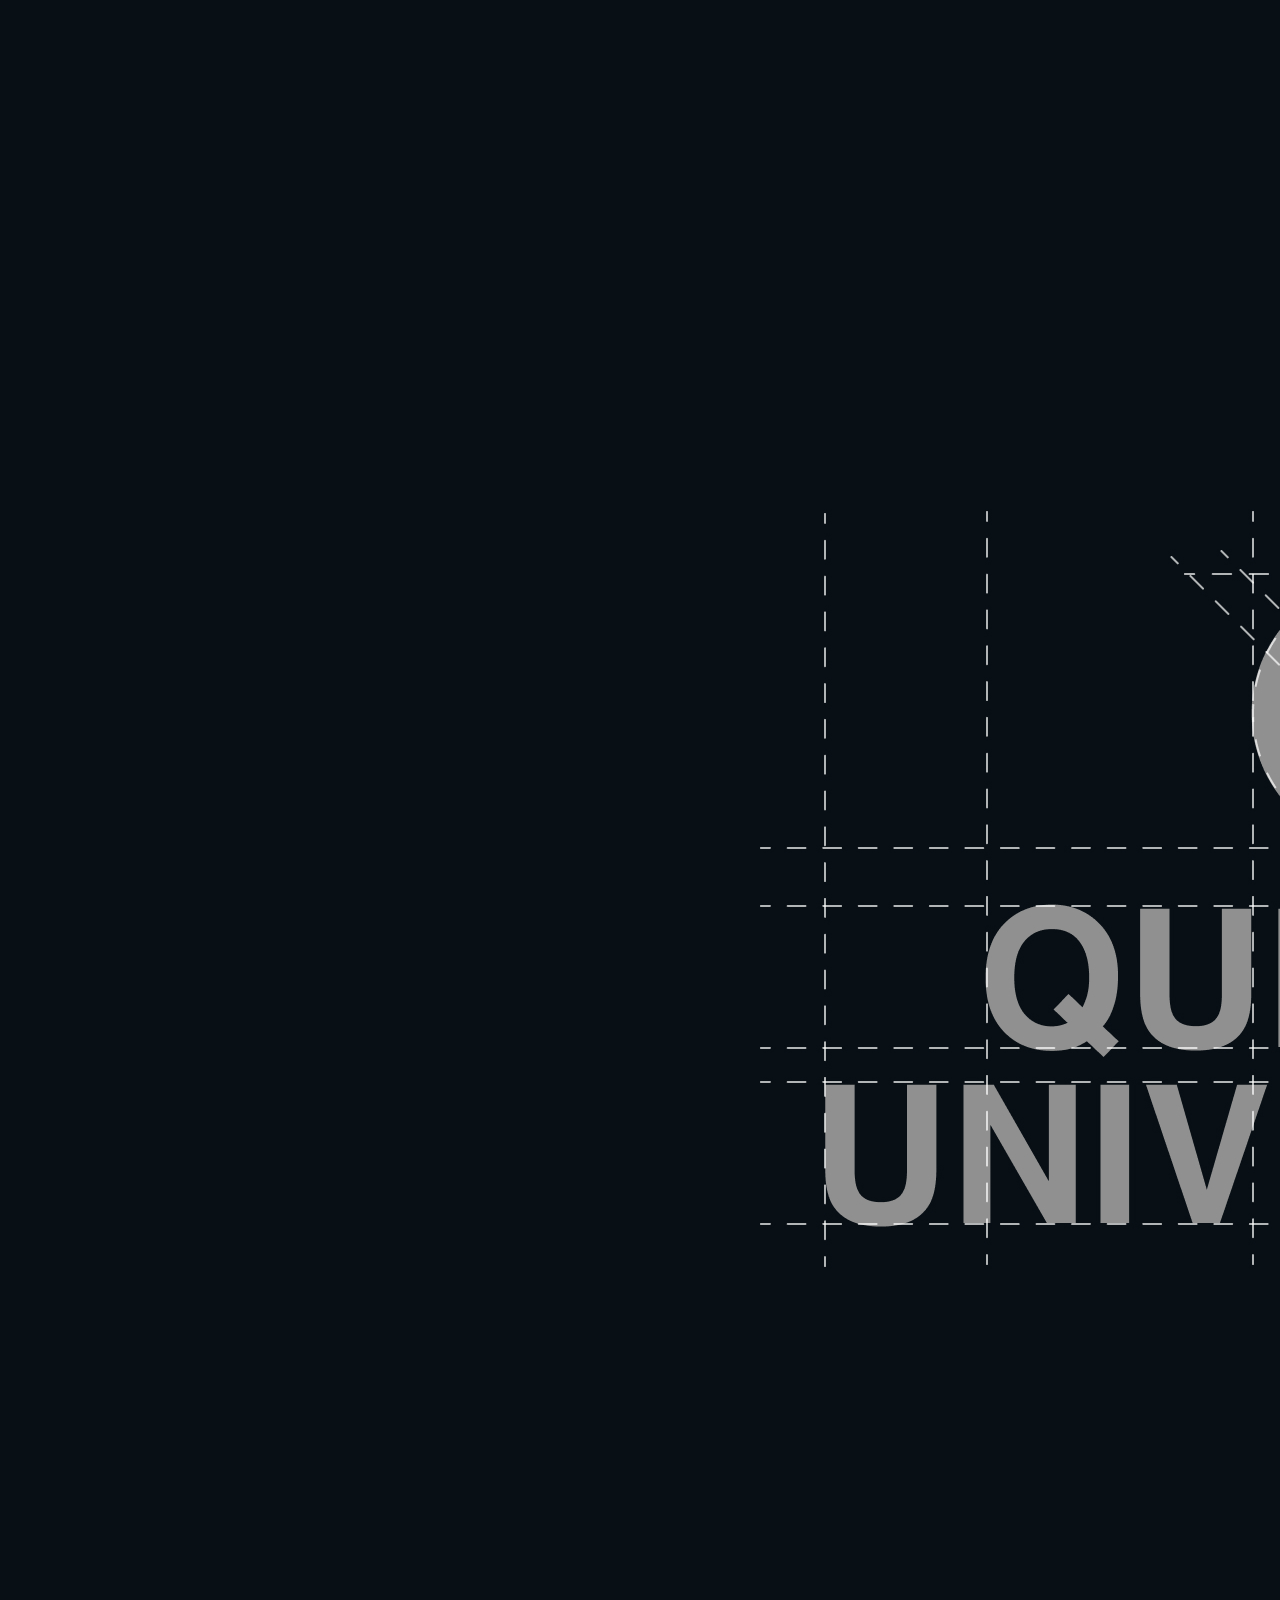
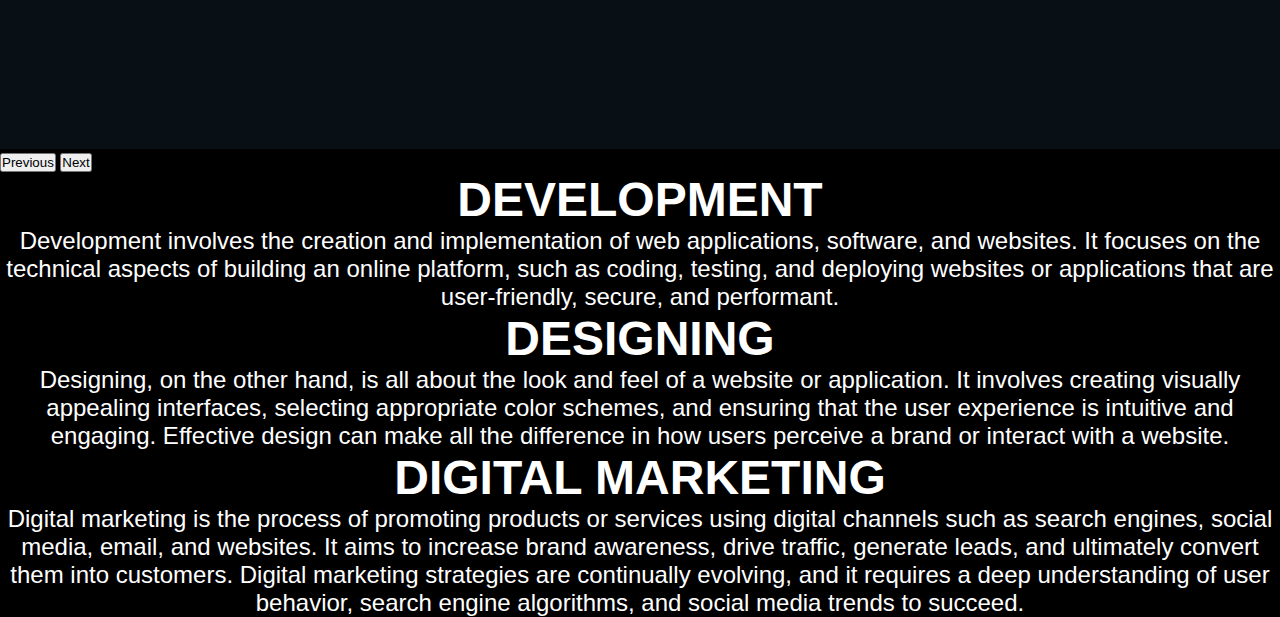
==== commit 0b0b265c: "Updated." ====
--- a/pages/about.html
+++ b/pages/about.html
@@ -5,10 +5,7 @@
     <meta http-equiv="X-UA-Compatible" content="IE=edge" />
     <meta name="viewport" content="width=device-width, initial-scale=1.0" />
     <title>About us</title>
-    <link
-      rel="stylesheet"
-      href="../node_modules/bootstrap/dist/css/bootstrap.min.css"
-    />
+    <link href="https://cdn.jsdelivr.net/npm/bootstrap@5.3.0/dist/css/bootstrap.min.css" rel="stylesheet" integrity="sha384-9ndCyUaIbzAi2FUVXJi0CjmCapSmO7SnpJef0486qhLnuZ2cdeRhO02iuK6FUUVM" crossorigin="anonymous">
     <link rel="stylesheet" href="../styles/style-about.css" />
     <link rel="icon" href="../images/navbar/logo.png" type="image/x-icon" />
   </head>
--- a/styles/style-about.css
+++ b/styles/style-about.css
@@ -0,0 +1,148 @@
+* {
+  margin: 0;
+  padding: 0;
+  box-sizing: border-box;
+  font-family: -apple-system, BlinkMacSystemFont, sans-serif !important;
+}
+
+.hover-effect {
+  color: #2954f5;
+}
+
+.projects-h1 {
+  transition: font-size 0.3s ease !important;
+}
+
+.about-h1-1, .about-h1-2, .about-h1-3   {
+  transition: font-size 0.3s ease !important;
+}
+
+.carousel-item > img {
+  background-size: cover !important;
+  background-position: center !important;
+}
+
+body {
+  background-color: black !important;
+}
+
+.navbar {
+  background-color: black !important;
+}
+
+.sect-1 {
+  display: flex !important;
+  align-items: center !important;
+  justify-content: center !important;
+  flex-direction: column !important;
+  color: white !important;
+}
+
+.sect-1 > h1 {
+  font-weight: 600;
+  font-size: 3rem;
+}
+
+.sect-1 > p {
+  text-transform: uppercase;
+  text-align: center;
+  font-size: 1.5rem;
+}
+
+.card-body {
+  color: white !important;
+  --bs-card-bg: black !important;
+}
+
+#media-drops {
+  display: none;
+}
+
+.vect-1 {
+  border: 2px solid #ffffff;
+  width: 15.5rem;
+  margin-bottom: 1rem;
+}
+
+#nav-2 {
+  display: none;
+}
+
+.sect-2 {
+  display: none;
+}
+
+.name {
+  display: none;
+}
+
+@media (min-width: 426px) {
+  .name-1,
+  .name-2,
+  .name-3,
+  .desc-1,
+  .desc-2,
+  .desc-3 {
+    display: none;
+  }
+
+  #media-drops {
+    display: block;
+  }
+
+  #media-drops > h1,
+  #media-drops > p {
+    text-align: center;
+  }
+
+  #media-drops > h1 {
+    font-weight: 600;
+    font-size: 3rem;
+  }
+
+  #media-drops > p {
+    font-weight: 500;
+    font-size: 1.5rem;
+  }
+
+  .sect-3 {
+    color: white !important;
+  }
+}
+
+@media (min-width: 769px) {
+  .sect-1 {
+    display: none !important;
+  }
+
+  .sect-2 {
+    display: block;
+    color: white !important;
+  }
+
+  .syllable {
+    color: #363636;
+    font-size: 40rem;
+  }
+
+  .first {
+    margin-top: -14rem;
+  }
+
+  .second {
+    font-weight: 600;
+    font-size: 3rem;
+  }
+
+  .third {
+    font-weight: 600;
+    font-size: 2rem;
+  }
+
+  .fourth {
+    font-weight: 500;
+    font-size: 2rem;
+    padding: 1rem;
+    line-height: 3rem;
+  }
+}
